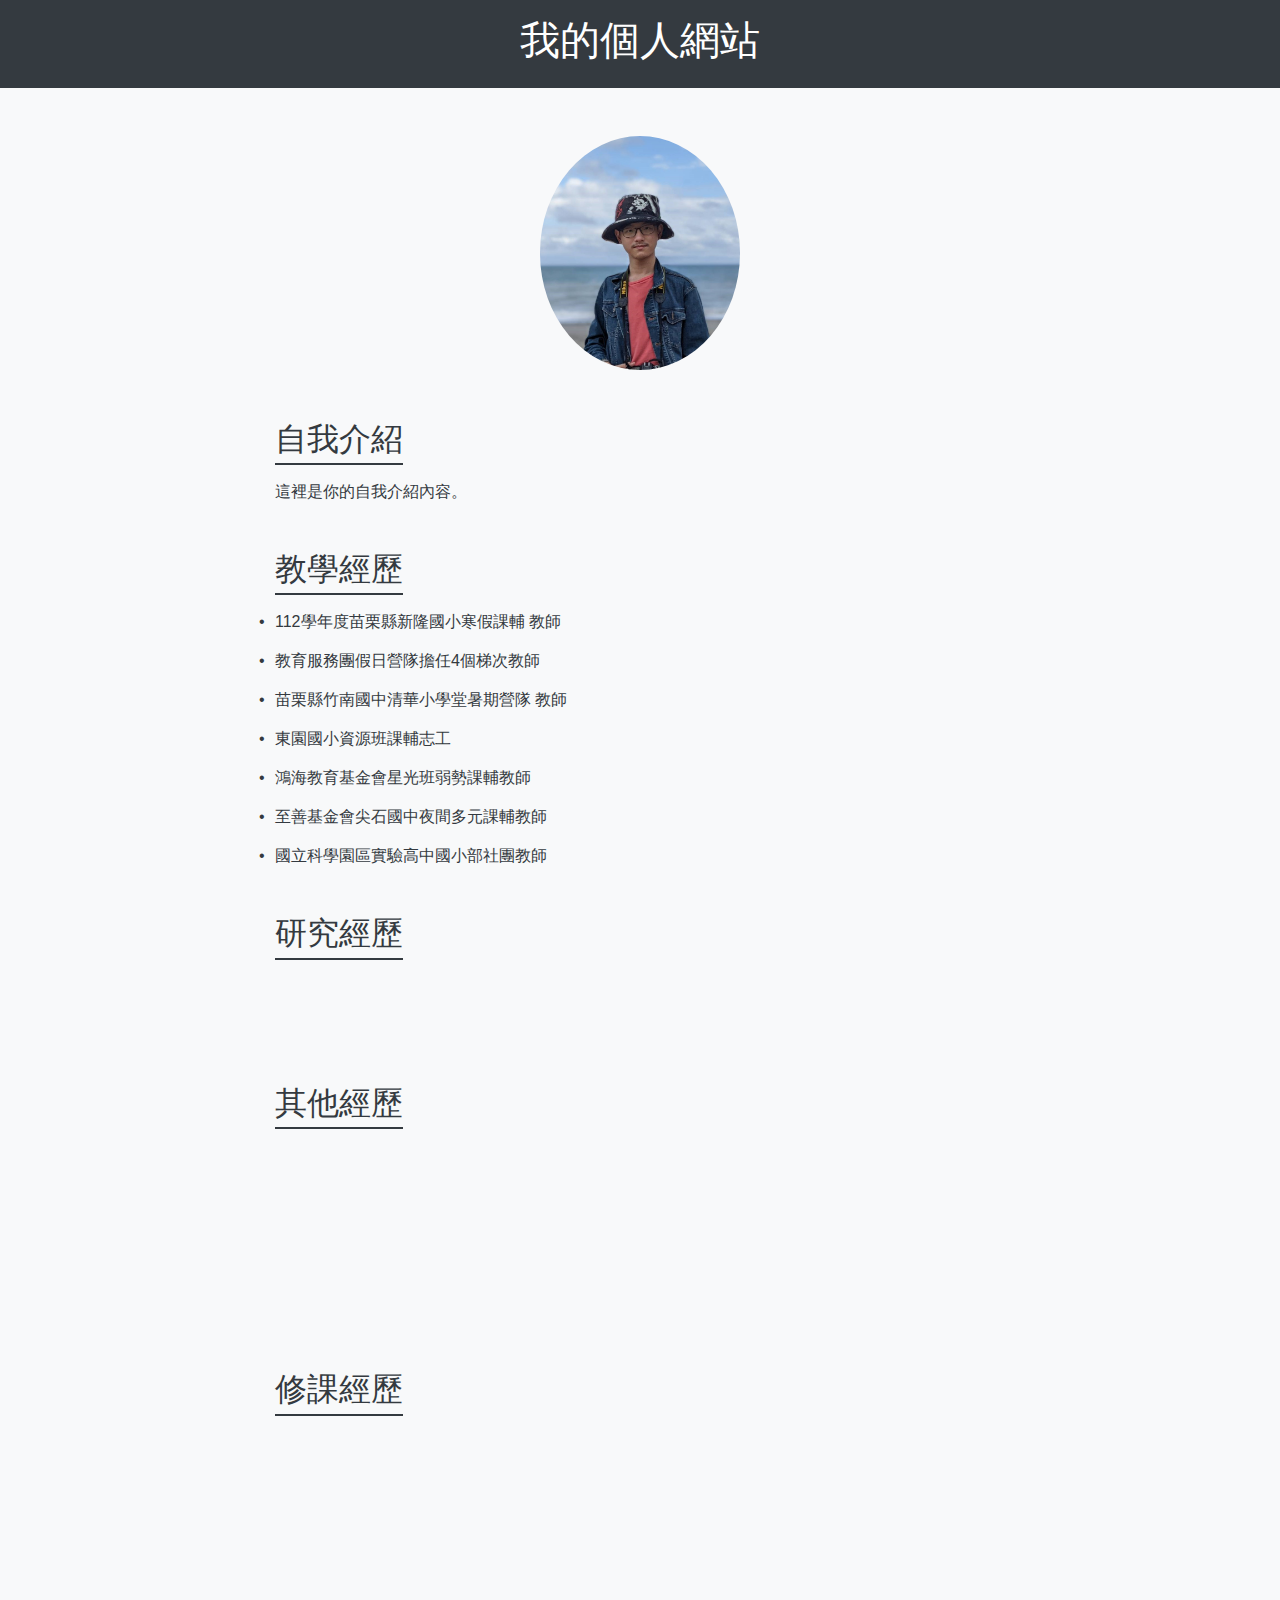
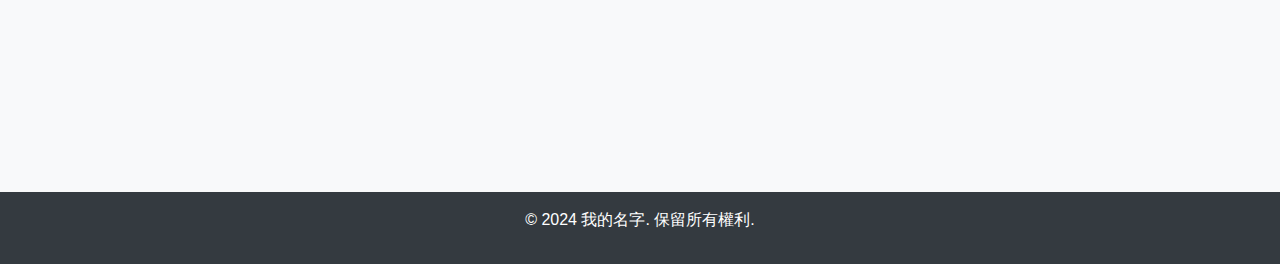
==== index.html @ 889c2867 "courses" ====
<!DOCTYPE html>
<html lang="zh-Hant">

<head>
    <meta charset="UTF-8">
    <meta name="viewport" content="width=device-width, initial-scale=1.0">
    <title>個人網站</title>
    <link href="https://maxcdn.bootstrapcdn.com/bootstrap/4.5.2/css/bootstrap.min.css" rel="stylesheet">
    <link rel="stylesheet" href="styles.css">
</head>

<body>
    <header class="header bg-dark text-white text-center py-3">
        <h1>我的個人網站</h1>
    </header>

    <div class="container mt-5 mb-5">
        <div class="row justify-content-center">
            <div class="col-lg-8">
                <div class="text-center">
                    <img src="picture\183320.jpg" alt="自我介紹照片" class="rounded-circle profile-img">
                </div>
                <div>
                    <h2 class="section-title">自我介紹</h2>
                    <p id="introduction" class="fade-in"></p>
                </div>
                <div>
                    <h2 class="section-title">教學經歷</h2>
                    <ul id="teaching" class="list-unstyled fade-in"></ul>
                </div>
                <div>
                    <h2 class="section-title">研究經歷</h2>
                    <ul id="research" class="list-unstyled fade-in"></ul>
                </div>
                <div>
                    <h2 class="section-title">其他經歷</h2>
                    <ul id="others" class="list-unstyled fade-in"></ul>
                </div>
                <div>
                    <h2 class="section-title">修課經歷</h2>
                    <ul id="courses" class="list-unstyled fade-in"></ul>
                </div>
            </div>
        </div>
    </div>

    <footer class="footer bg-dark text-white text-center py-3">
        <p>© 2024 我的名字. 保留所有權利.</p>
    </footer>

    <script src="scripts.js"></script>
</body>

</html>
---- styles.css ----
body {
    background-color: #f8f9fa;
    color: #343a40;
}

.header, .footer {
    background-color: #343a40;
    color: #ffffff;
}

.container {
    margin-top: 50px;
    margin-bottom: 50px;
}

.profile-img {
    max-width: 200px;
    margin-bottom: 20px;
}

.section-title {
    margin-top: 30px;
    margin-bottom: 15px;
    border-bottom: 2px solid #343a40;
    padding-bottom: 5px;
    display: inline-block;
}

.experience-item {
    margin-bottom: 15px;
}

.experience-item::before {
    content: "•";
    color: #343a40;
    display: inline-block;
    width: 1em;
    margin-left: -1em;
}

.fade-in {
    opacity: 0;
    transition: opacity 1s;
}

.fade-in.visible {
    opacity: 1;
}
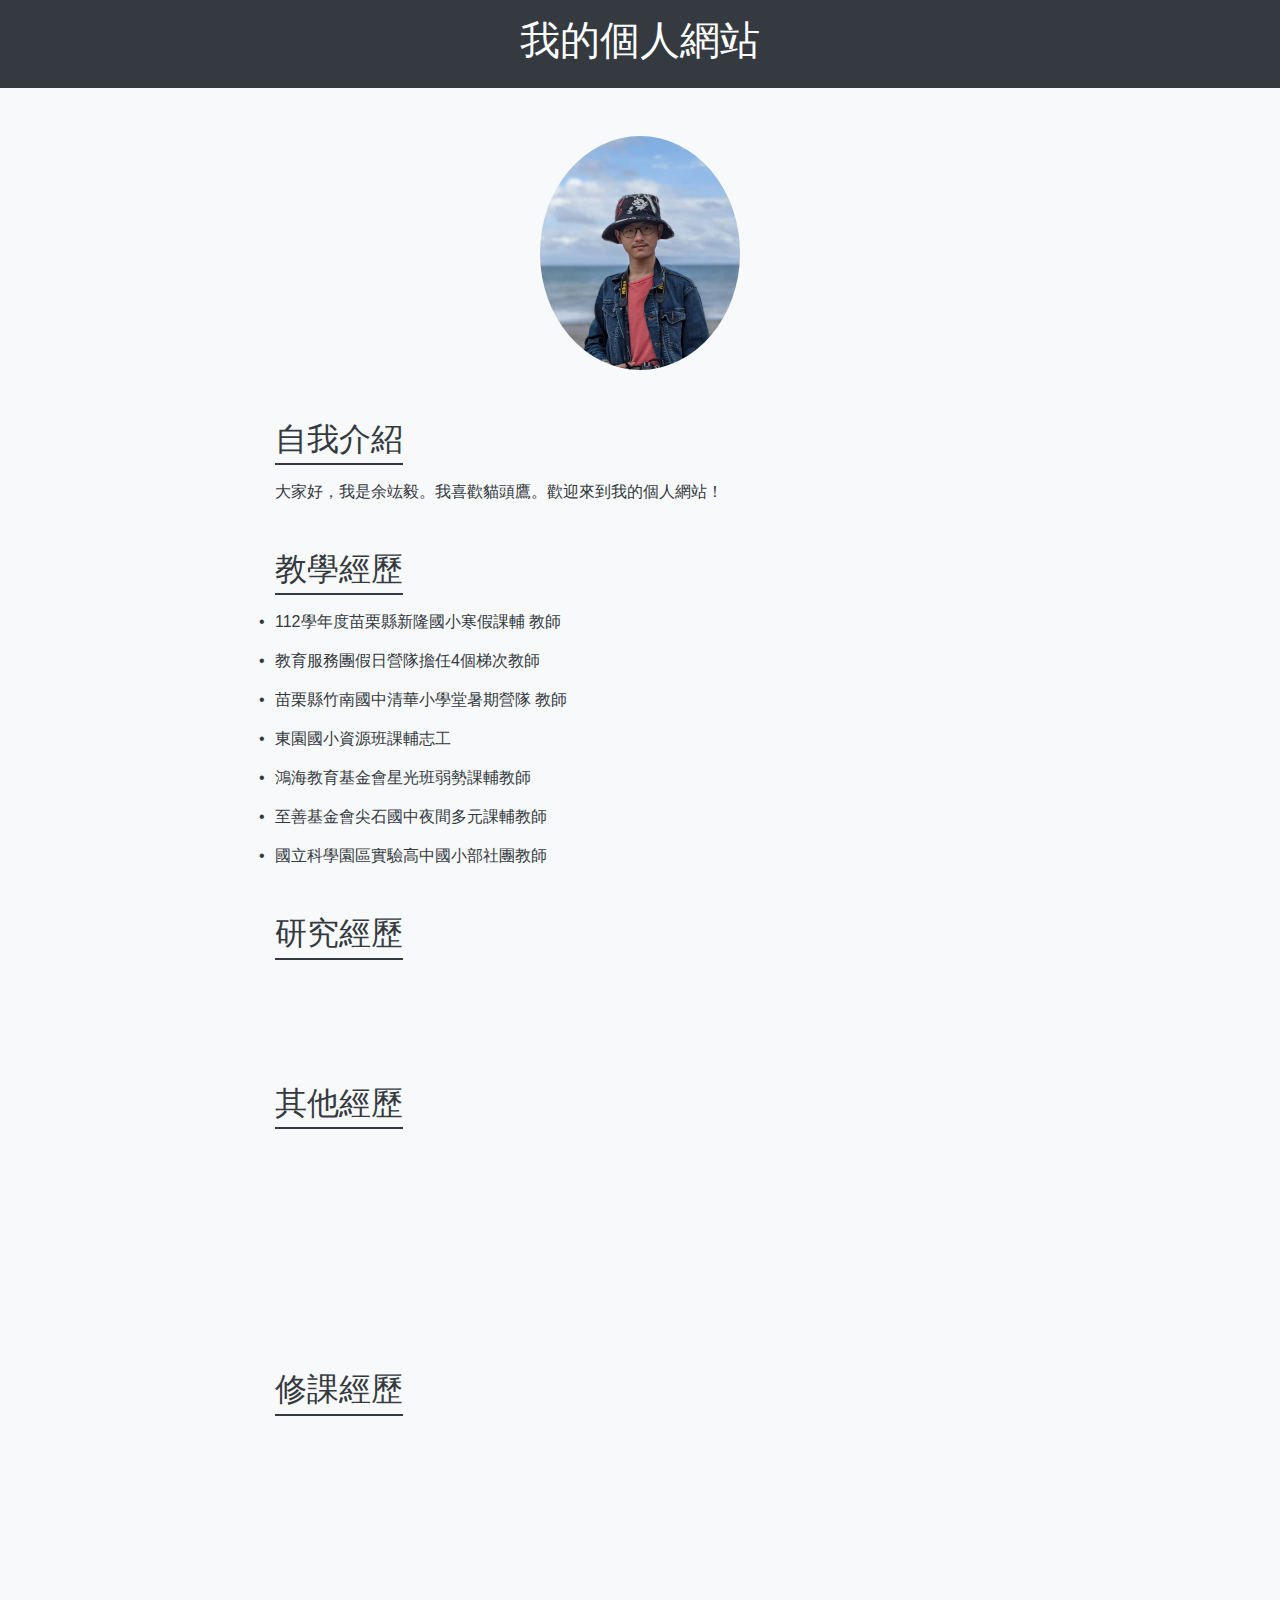
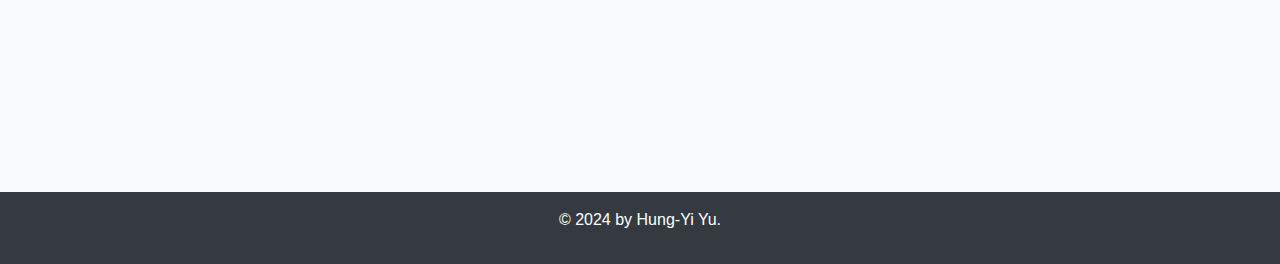
==== commit 254f7668: "UD footer" ====
--- a/index.html
+++ b/index.html
@@ -45,7 +45,7 @@
     </div>
 
     <footer class="footer bg-dark text-white text-center py-3">
-        <p>© 2024 我的名字. 保留所有權利.</p>
+        <p>© 2024 by Hung-Yi Yu.</p>
     </footer>
 
     <script src="scripts.js"></script>
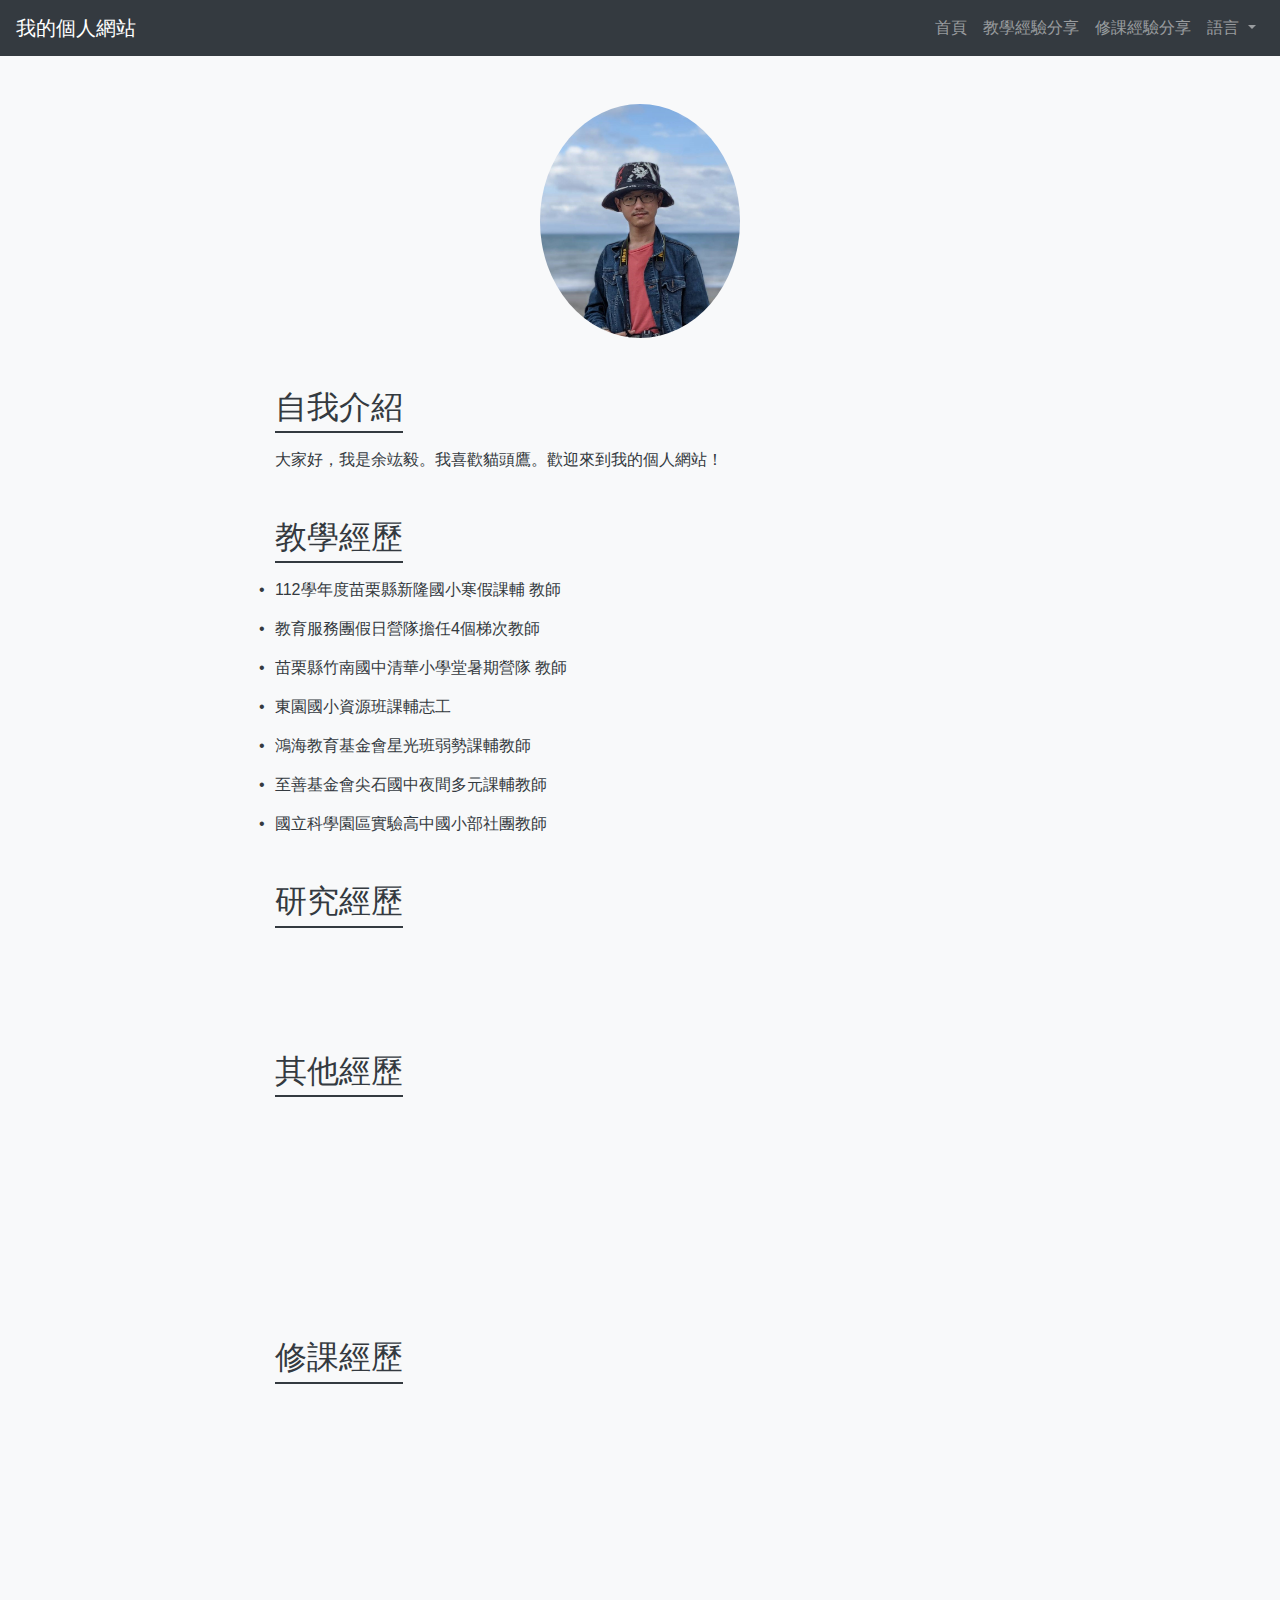
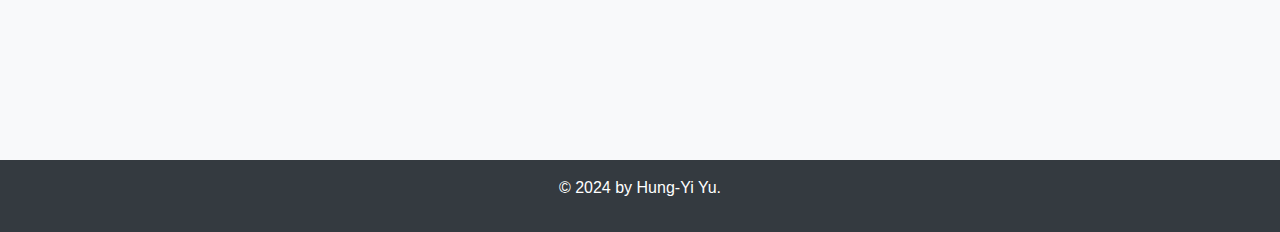
==== commit 90fff108: "UD header add languages" ====
--- a/index.html
+++ b/index.html
@@ -10,10 +10,38 @@
 </head>
 
 <body>
-    <header class="header bg-dark text-white text-center py-3">
-        <h1>我的個人網站</h1>
+    <header class="header bg-dark text-white">
+        <nav class="navbar navbar-expand-lg navbar-dark bg-dark">
+            <a class="navbar-brand" href="#">我的個人網站</a>
+            <button class="navbar-toggler" type="button" data-toggle="collapse" data-target="#navbarNav" aria-controls="navbarNav" aria-expanded="false" aria-label="Toggle navigation">
+                <span class="navbar-toggler-icon"></span>
+            </button>
+            <div class="collapse navbar-collapse" id="navbarNav">
+                <ul class="navbar-nav ml-auto">
+                    <li class="nav-item">
+                        <a class="nav-link" href="#">首頁</a>
+                    </li>
+                    <li class="nav-item">
+                        <a class="nav-link" href="teaching_experience.html">教學經驗分享</a>
+                    </li>
+                    <li class="nav-item">
+                        <a class="nav-link" href="course_experience.html">修課經驗分享</a>
+                    </li>
+                    <li class="nav-item dropdown">
+                        <a class="nav-link dropdown-toggle" href="#" id="languageDropdown" role="button" data-toggle="dropdown" aria-haspopup="true" aria-expanded="false">
+                            語言
+                        </a>
+                        <div class="dropdown-menu" aria-labelledby="languageDropdown">
+                            <a class="dropdown-item" href="#">正體中文</a>
+                            <a class="dropdown-item" href="#">日本語</a>
+                            <a class="dropdown-item" href="#">English</a>
+                        </div>
+                    </li>
+                </ul>
+            </div>
+        </nav>
     </header>
-
+    
     <div class="container mt-5 mb-5">
         <div class="row justify-content-center">
             <div class="col-lg-8">
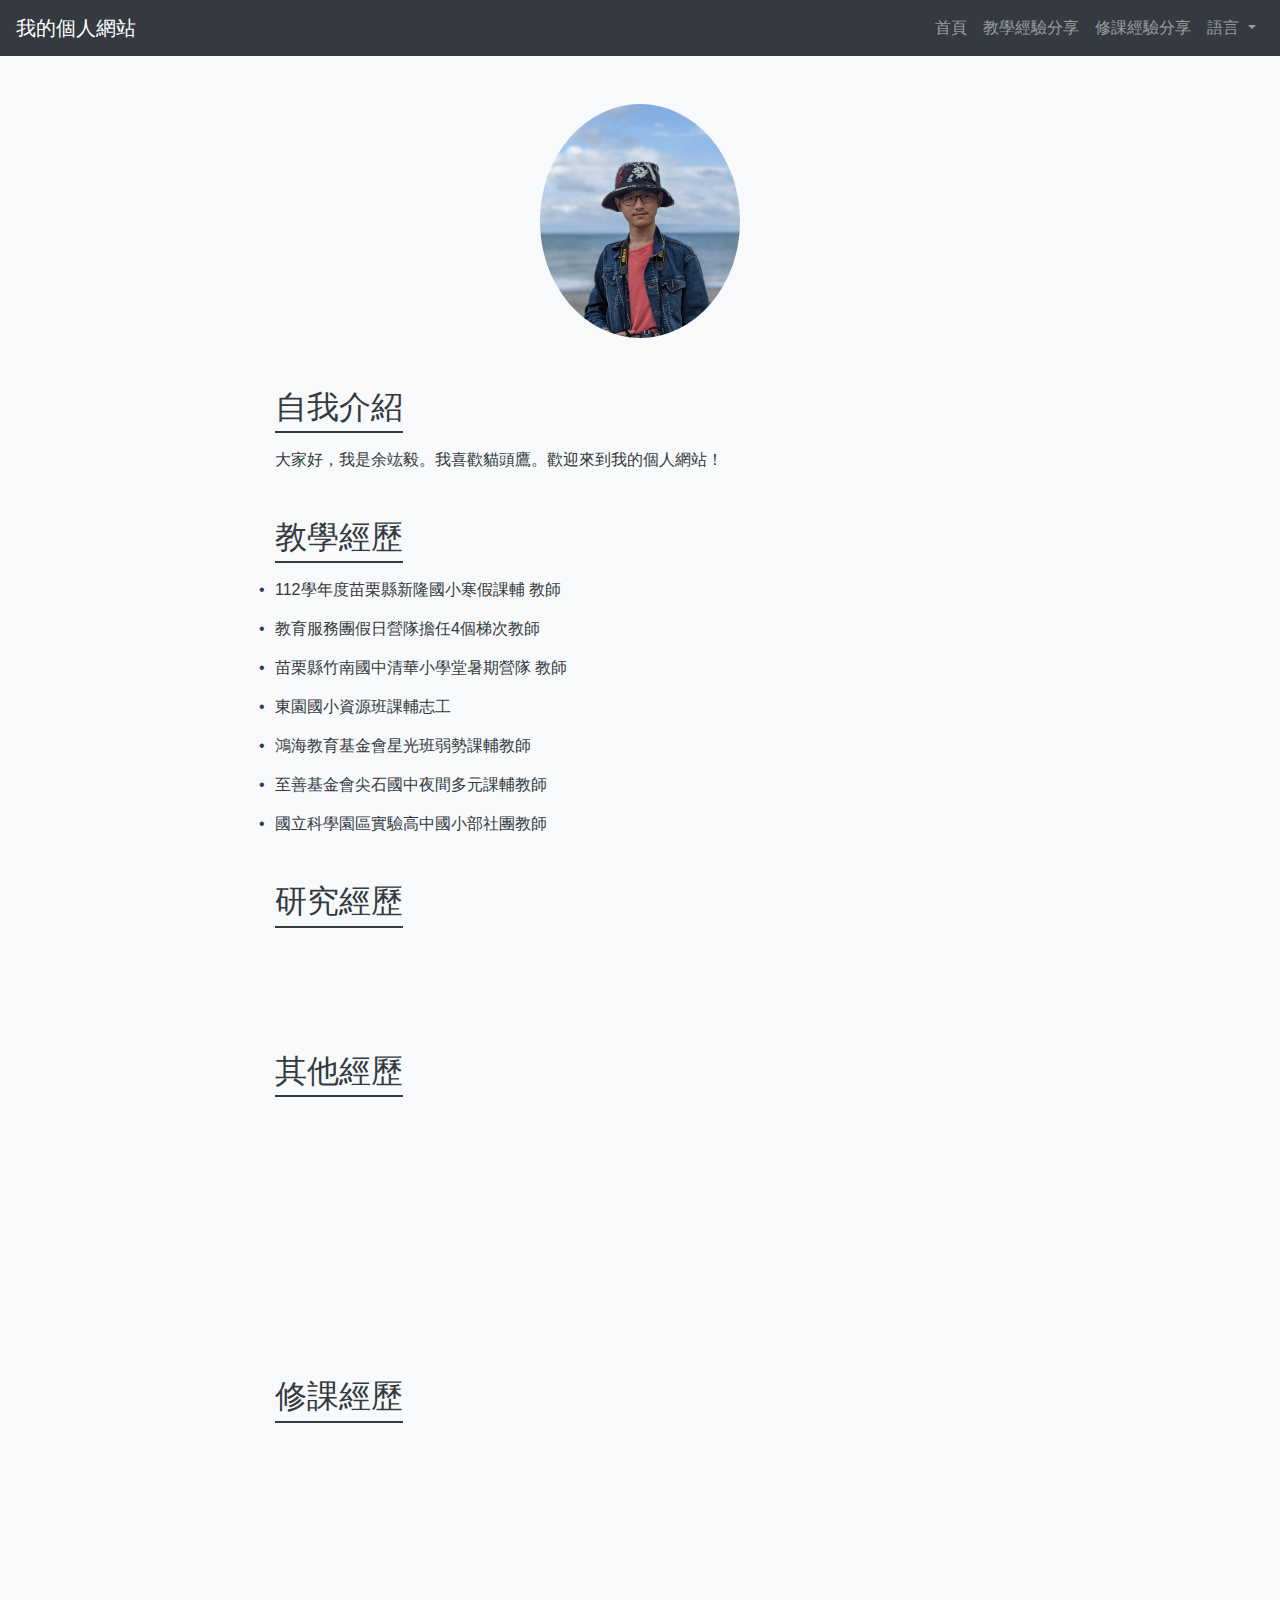
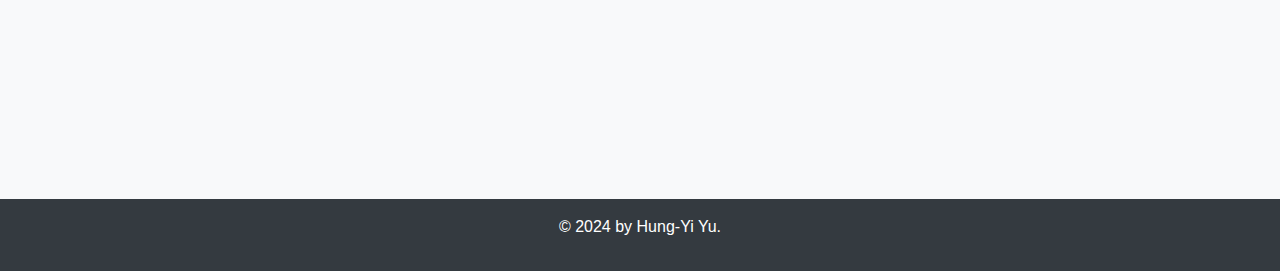
==== commit df56c274: "UD header" ====
--- a/index.html
+++ b/index.html
@@ -31,7 +31,7 @@
                         <a class="nav-link dropdown-toggle" href="#" id="languageDropdown" role="button" data-toggle="dropdown" aria-haspopup="true" aria-expanded="false">
                             語言
                         </a>
-                        <div class="dropdown-menu" aria-labelledby="languageDropdown">
+                        <div class="dropdown-menu dropdown-menu-right" aria-labelledby="languageDropdown">
                             <a class="dropdown-item" href="#">正體中文</a>
                             <a class="dropdown-item" href="#">日本語</a>
                             <a class="dropdown-item" href="#">English</a>
@@ -40,8 +40,7 @@
                 </ul>
             </div>
         </nav>
-    </header>
-    
+    </header>    
     <div class="container mt-5 mb-5">
         <div class="row justify-content-center">
             <div class="col-lg-8">
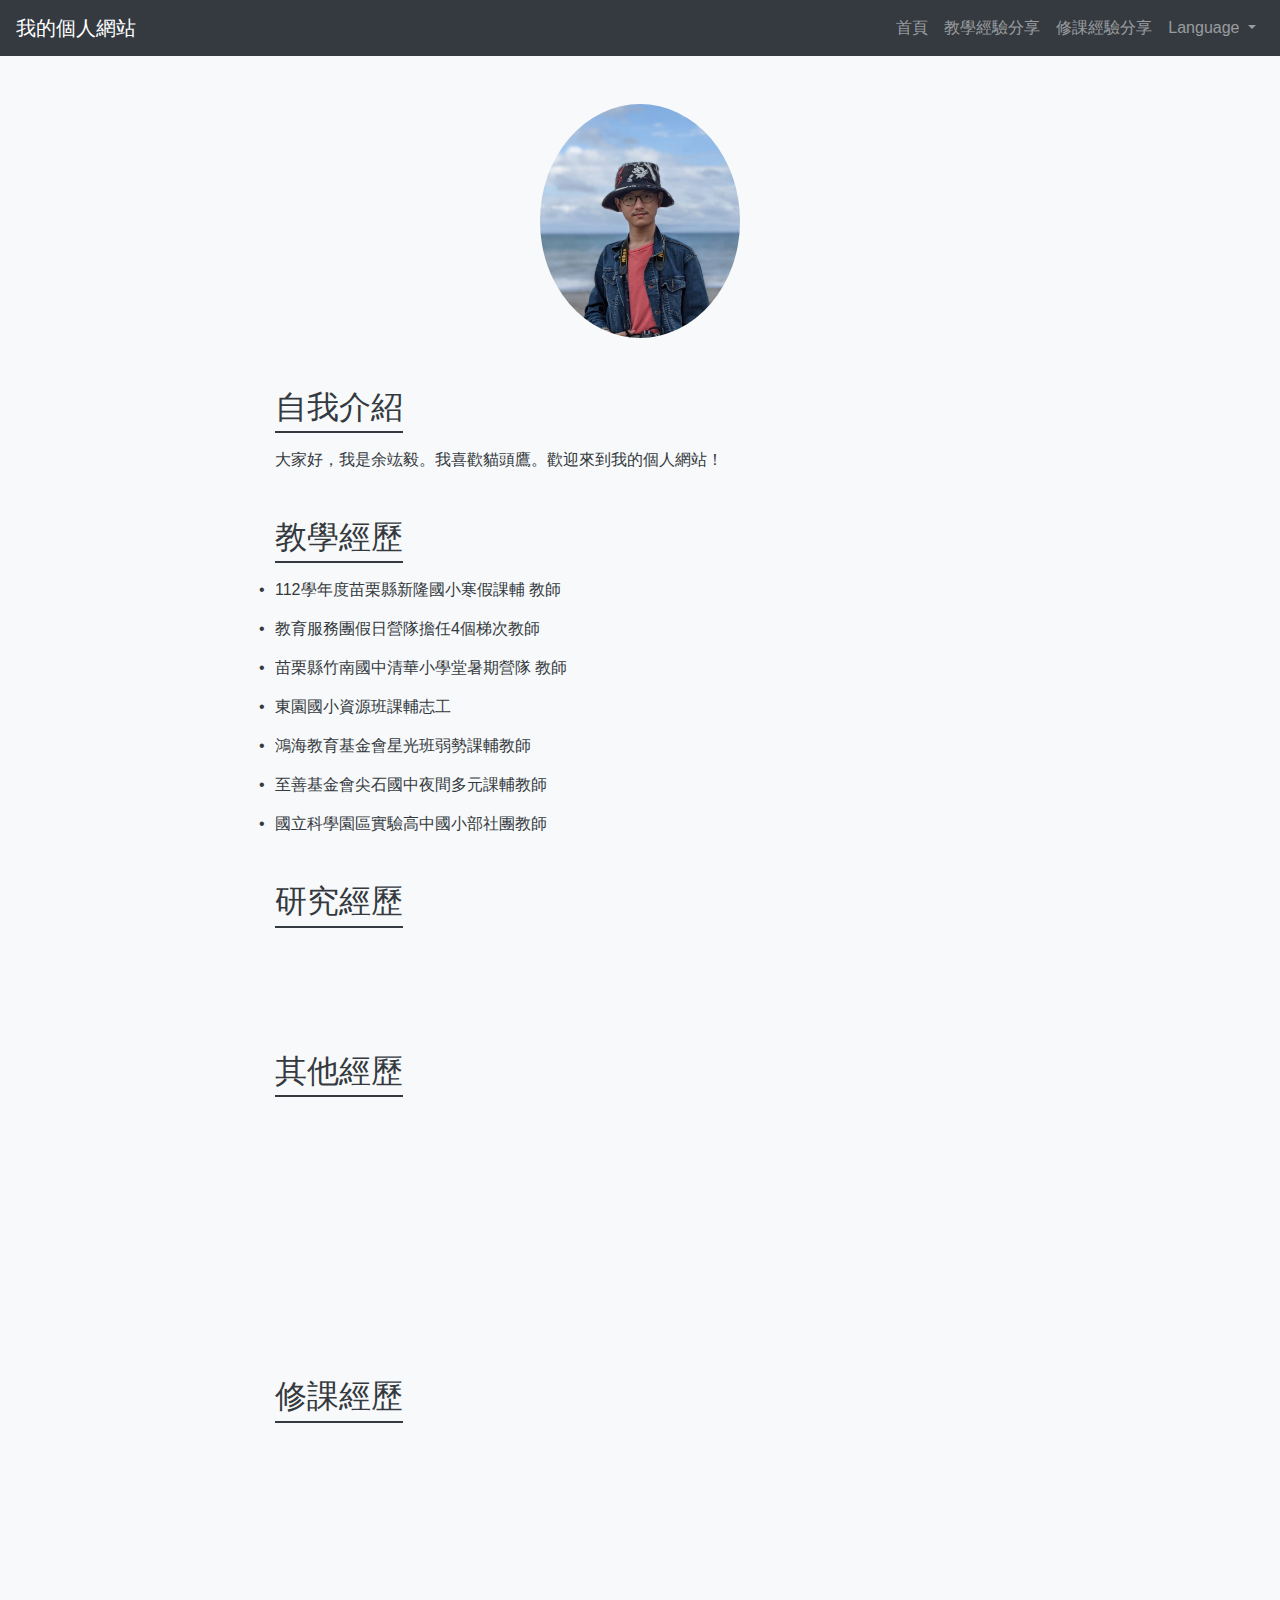
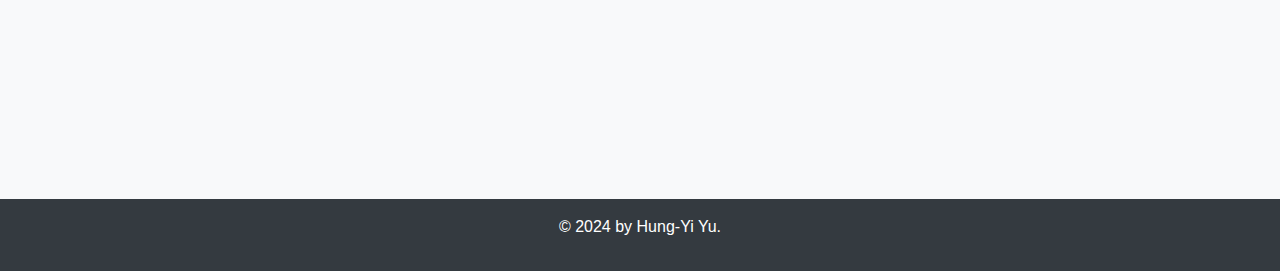
==== commit 7bcb1471: "AJ" ====
--- a/index.html
+++ b/index.html
@@ -29,7 +29,7 @@
                     </li>
                     <li class="nav-item dropdown">
                         <a class="nav-link dropdown-toggle" href="#" id="languageDropdown" role="button" data-toggle="dropdown" aria-haspopup="true" aria-expanded="false">
-                            語言
+                            Language
                         </a>
                         <div class="dropdown-menu dropdown-menu-right" aria-labelledby="languageDropdown">
                             <a class="dropdown-item" href="#">正體中文</a>
@@ -76,6 +76,10 @@
     </footer>
 
     <script src="scripts.js"></script>
+    <script src="https://code.jquery.com/jquery-3.5.1.slim.min.js"></script>
+    <script src="https://cdn.jsdelivr.net/npm/@popperjs/core@2.5.4/dist/umd/popper.min.js"></script>
+    <script src="https://maxcdn.bootstrapcdn.com/bootstrap/4.5.2/js/bootstrap.min.js"></script>
+
 </body>
 
 </html>
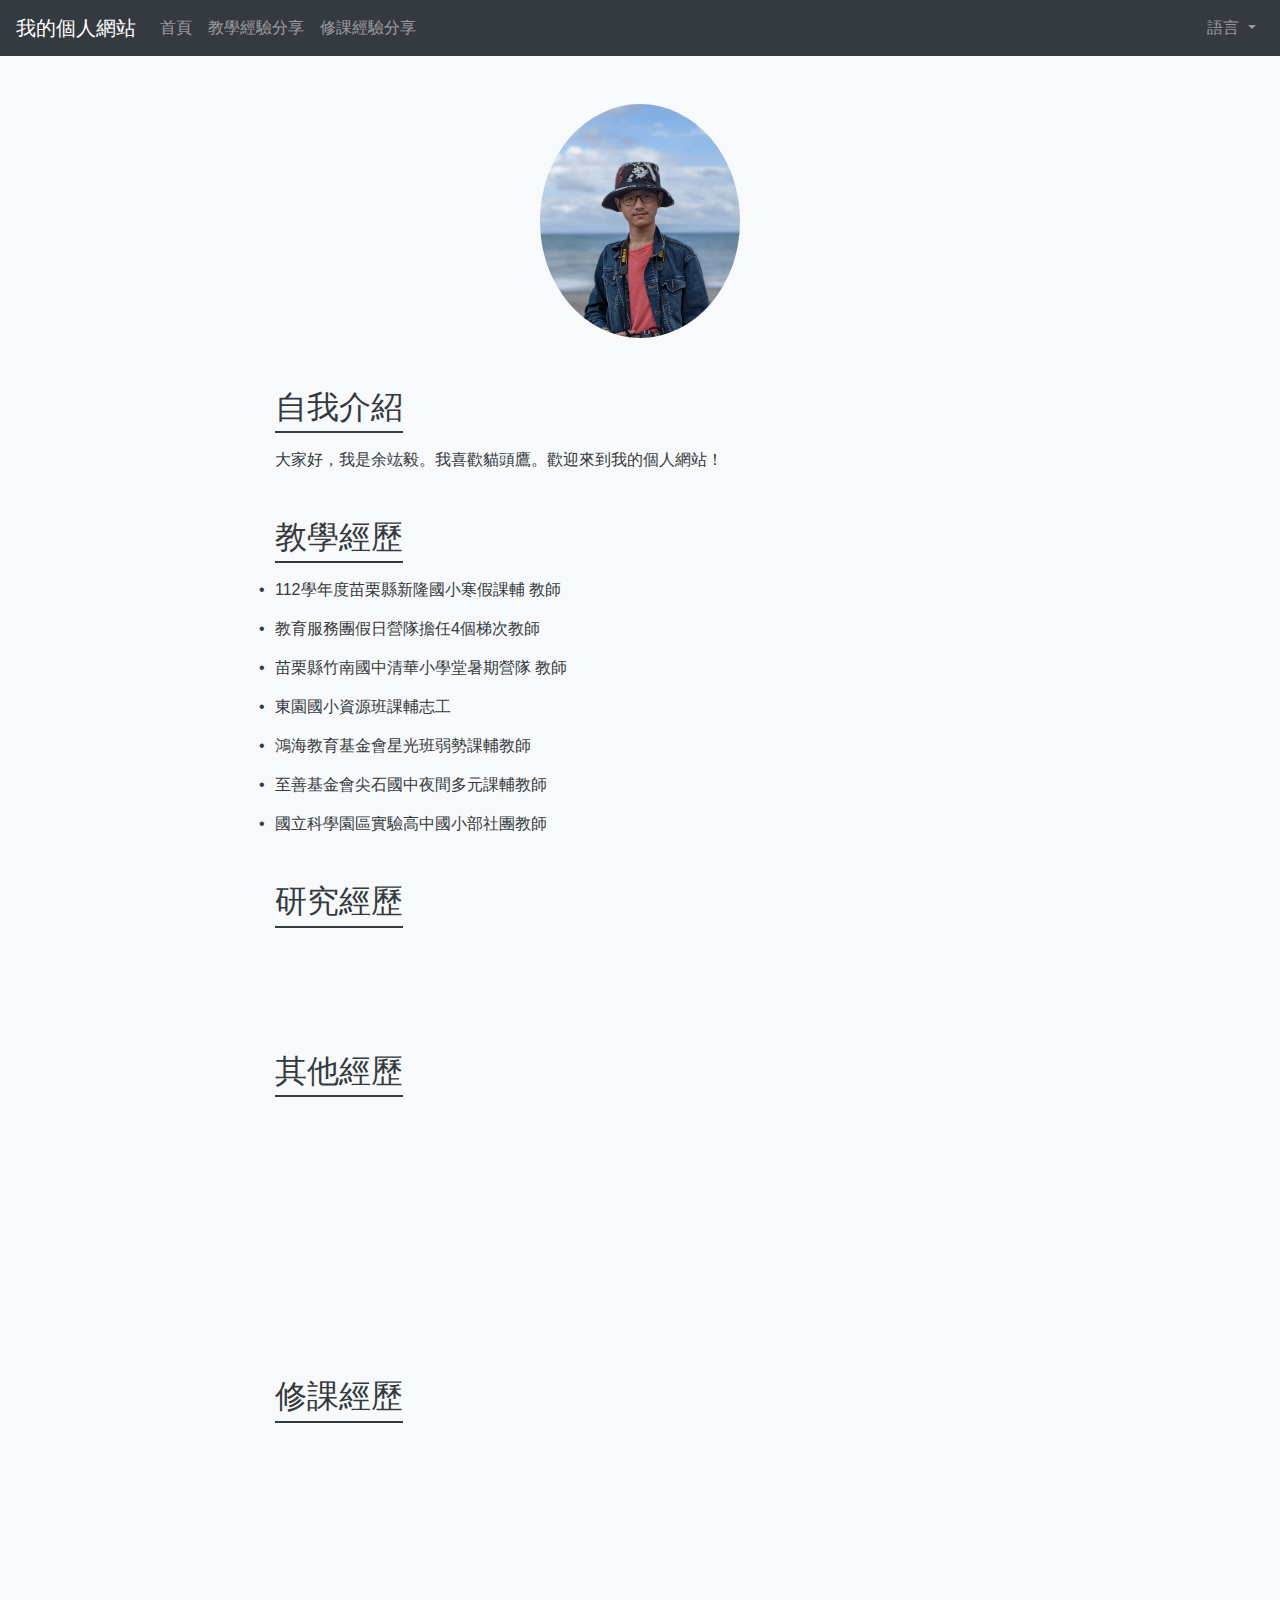
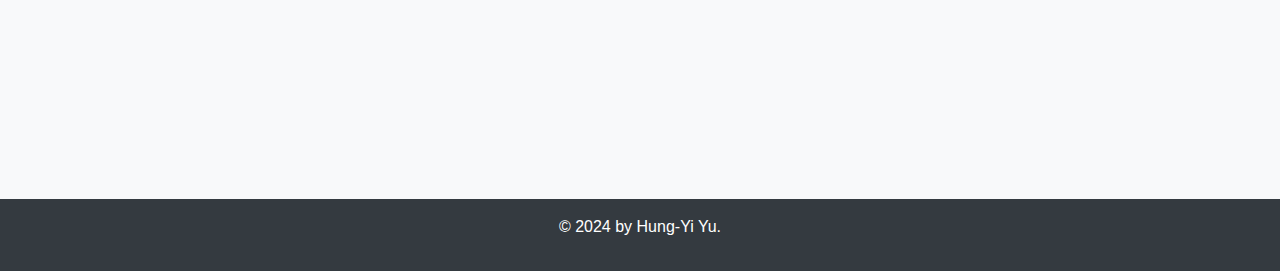
==== commit 577328e1: "AD" ====
--- a/index.html
+++ b/index.html
@@ -17,7 +17,7 @@
                 <span class="navbar-toggler-icon"></span>
             </button>
             <div class="collapse navbar-collapse" id="navbarNav">
-                <ul class="navbar-nav ml-auto">
+                <ul class="navbar-nav mr-auto">
                     <li class="nav-item">
                         <a class="nav-link" href="#">首頁</a>
                     </li>
@@ -27,9 +27,11 @@
                     <li class="nav-item">
                         <a class="nav-link" href="course_experience.html">修課經驗分享</a>
                     </li>
+                </ul>
+                <ul class="navbar-nav">
                     <li class="nav-item dropdown">
                         <a class="nav-link dropdown-toggle" href="#" id="languageDropdown" role="button" data-toggle="dropdown" aria-haspopup="true" aria-expanded="false">
-                            Language
+                            語言
                         </a>
                         <div class="dropdown-menu dropdown-menu-right" aria-labelledby="languageDropdown">
                             <a class="dropdown-item" href="#">正體中文</a>
@@ -40,8 +42,7 @@
                 </ul>
             </div>
         </nav>
-    </header>    
-    <div class="container mt-5 mb-5">
+    </header>    <div class="container mt-5 mb-5">
         <div class="row justify-content-center">
             <div class="col-lg-8">
                 <div class="text-center">
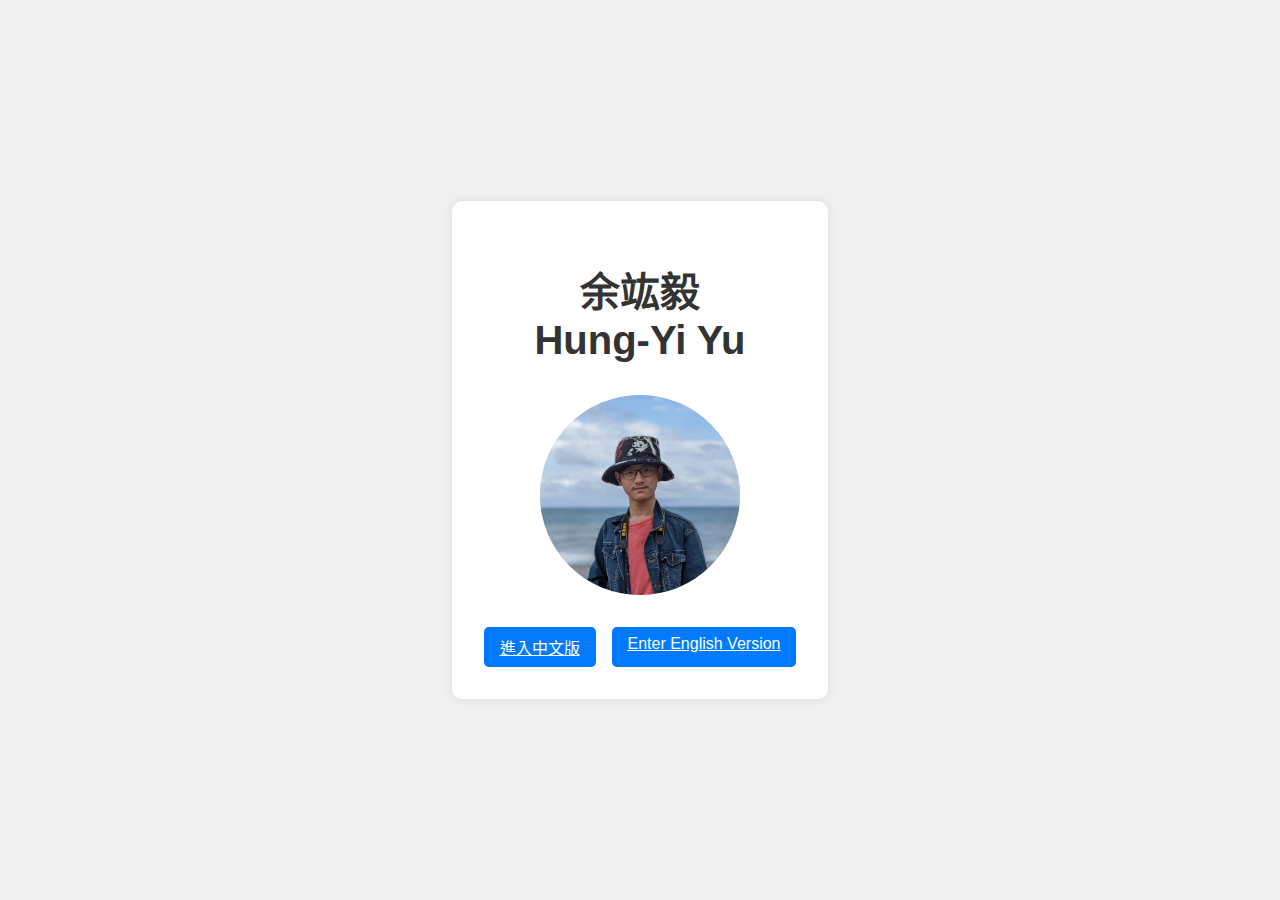
==== commit 42fb3720: "new index" ====
--- a/index.html
+++ b/index.html
@@ -1,86 +1,75 @@
 <!DOCTYPE html>
-<html lang="zh-Hant">
-
+<html lang="zh-TW">
 <head>
     <meta charset="UTF-8">
     <meta name="viewport" content="width=device-width, initial-scale=1.0">
-    <title>個人網站</title>
-    <link href="https://maxcdn.bootstrapcdn.com/bootstrap/4.5.2/css/bootstrap.min.css" rel="stylesheet">
-    <link rel="stylesheet" href="styles.css">
+    <title>余竑毅 Hung-Yi Yu - 個人網站</title>
+    <style>
+        body {
+            font-family: 'Arial', sans-serif;
+            background-color: #f0f0f0;
+            display: flex;
+            justify-content: center;
+            align-items: center;
+            height: 100vh;
+            margin: 0;
+        }
+        .container {
+            background-color: white;
+            padding: 2rem;
+            border-radius: 10px;
+            box-shadow: 0 0 10px rgba(0,0,0,0.1);
+            text-align: center;
+        }
+        h1 {
+            font-size: 2.5rem;
+            margin-bottom: 2rem;
+            color: #333;
+        }
+        .buttons {
+            display: flex;
+            justify-content: center;
+            gap: 1rem;
+            margin-top: 2rem;
+        }
+        .button {
+            padding: 0.5rem 1rem;
+            font-size: 1rem;
+            color: white;
+            background-color: #007bff;
+            border: none;
+            border-radius: 5px;
+            cursor: pointer;
+            transition: background-color 0.3s;
+        }
+        .button:hover {
+            background-color: #0056b3;
+        }
+        .image-placeholder {
+            width: 200px;
+            height: 200px;
+            background-color: #ddd;
+            margin: 2rem auto;
+            border-radius: 50%;
+            display: flex;
+            justify-content: center;
+            align-items: center;
+            font-size: 0.8rem;
+            color: #666;
+        }
+    </style>
 </head>
-
 <body>
-    <header class="header bg-dark text-white">
-        <nav class="navbar navbar-expand-lg navbar-dark bg-dark">
-            <a class="navbar-brand" href="#">我的個人網站</a>
-            <button class="navbar-toggler" type="button" data-toggle="collapse" data-target="#navbarNav" aria-controls="navbarNav" aria-expanded="false" aria-label="Toggle navigation">
-                <span class="navbar-toggler-icon"></span>
-            </button>
-            <div class="collapse navbar-collapse" id="navbarNav">
-                <ul class="navbar-nav mr-auto">
-                    <li class="nav-item">
-                        <a class="nav-link" href="#">首頁</a>
-                    </li>
-                    <li class="nav-item">
-                        <a class="nav-link" href="teaching_experience.html">教學經驗分享</a>
-                    </li>
-                    <li class="nav-item">
-                        <a class="nav-link" href="course_experience.html">修課經驗分享</a>
-                    </li>
-                </ul>
-                <ul class="navbar-nav">
-                    <li class="nav-item dropdown">
-                        <a class="nav-link dropdown-toggle" href="#" id="languageDropdown" role="button" data-toggle="dropdown" aria-haspopup="true" aria-expanded="false">
-                            語言
-                        </a>
-                        <div class="dropdown-menu dropdown-menu-right" aria-labelledby="languageDropdown">
-                            <a class="dropdown-item" href="#">正體中文</a>
-                            <a class="dropdown-item" href="#">日本語</a>
-                            <a class="dropdown-item" href="#">English</a>
-                        </div>
-                    </li>
-                </ul>
-            </div>
-        </nav>
-    </header>    <div class="container mt-5 mb-5">
-        <div class="row justify-content-center">
-            <div class="col-lg-8">
-                <div class="text-center">
-                    <img src="picture\183320.jpg" alt="自我介紹照片" class="rounded-circle profile-img">
-                </div>
-                <div>
-                    <h2 class="section-title">自我介紹</h2>
-                    <p id="introduction" class="fade-in"></p>
-                </div>
-                <div>
-                    <h2 class="section-title">教學經歷</h2>
-                    <ul id="teaching" class="list-unstyled fade-in"></ul>
-                </div>
-                <div>
-                    <h2 class="section-title">研究經歷</h2>
-                    <ul id="research" class="list-unstyled fade-in"></ul>
-                </div>
-                <div>
-                    <h2 class="section-title">其他經歷</h2>
-                    <ul id="others" class="list-unstyled fade-in"></ul>
-                </div>
-                <div>
-                    <h2 class="section-title">修課經歷</h2>
-                    <ul id="courses" class="list-unstyled fade-in"></ul>
-                </div>
-            </div>
+    <div class="container">
+        <h1>余竑毅<br>Hung-Yi Yu</h1>
+        
+        <div class="image-placeholder">
+            <img src="picture\183320.jpg" alt="余竑毅 Hung-Yi Yu" style="width: 200px; height: 200px; border-radius: 50%; object-fit: cover;">
+        </div>
+        <div class="buttons">
+            <a href="https://sites.google.com/view/hungyi-yu/%E4%B8%AD%E6%96%87%E7%89%88?authuser=0" class="button">進入中文版</a>
+            <a href="https://sites.google.com/view/hungyi-yu/homepage" class="button">Enter English Version</a>
         </div>
     </div>
-
-    <footer class="footer bg-dark text-white text-center py-3">
-        <p>© 2024 by Hung-Yi Yu.</p>
-    </footer>
-
-    <script src="scripts.js"></script>
-    <script src="https://code.jquery.com/jquery-3.5.1.slim.min.js"></script>
-    <script src="https://cdn.jsdelivr.net/npm/@popperjs/core@2.5.4/dist/umd/popper.min.js"></script>
-    <script src="https://maxcdn.bootstrapcdn.com/bootstrap/4.5.2/js/bootstrap.min.js"></script>
-
 </body>
-
-</html>
+</html>